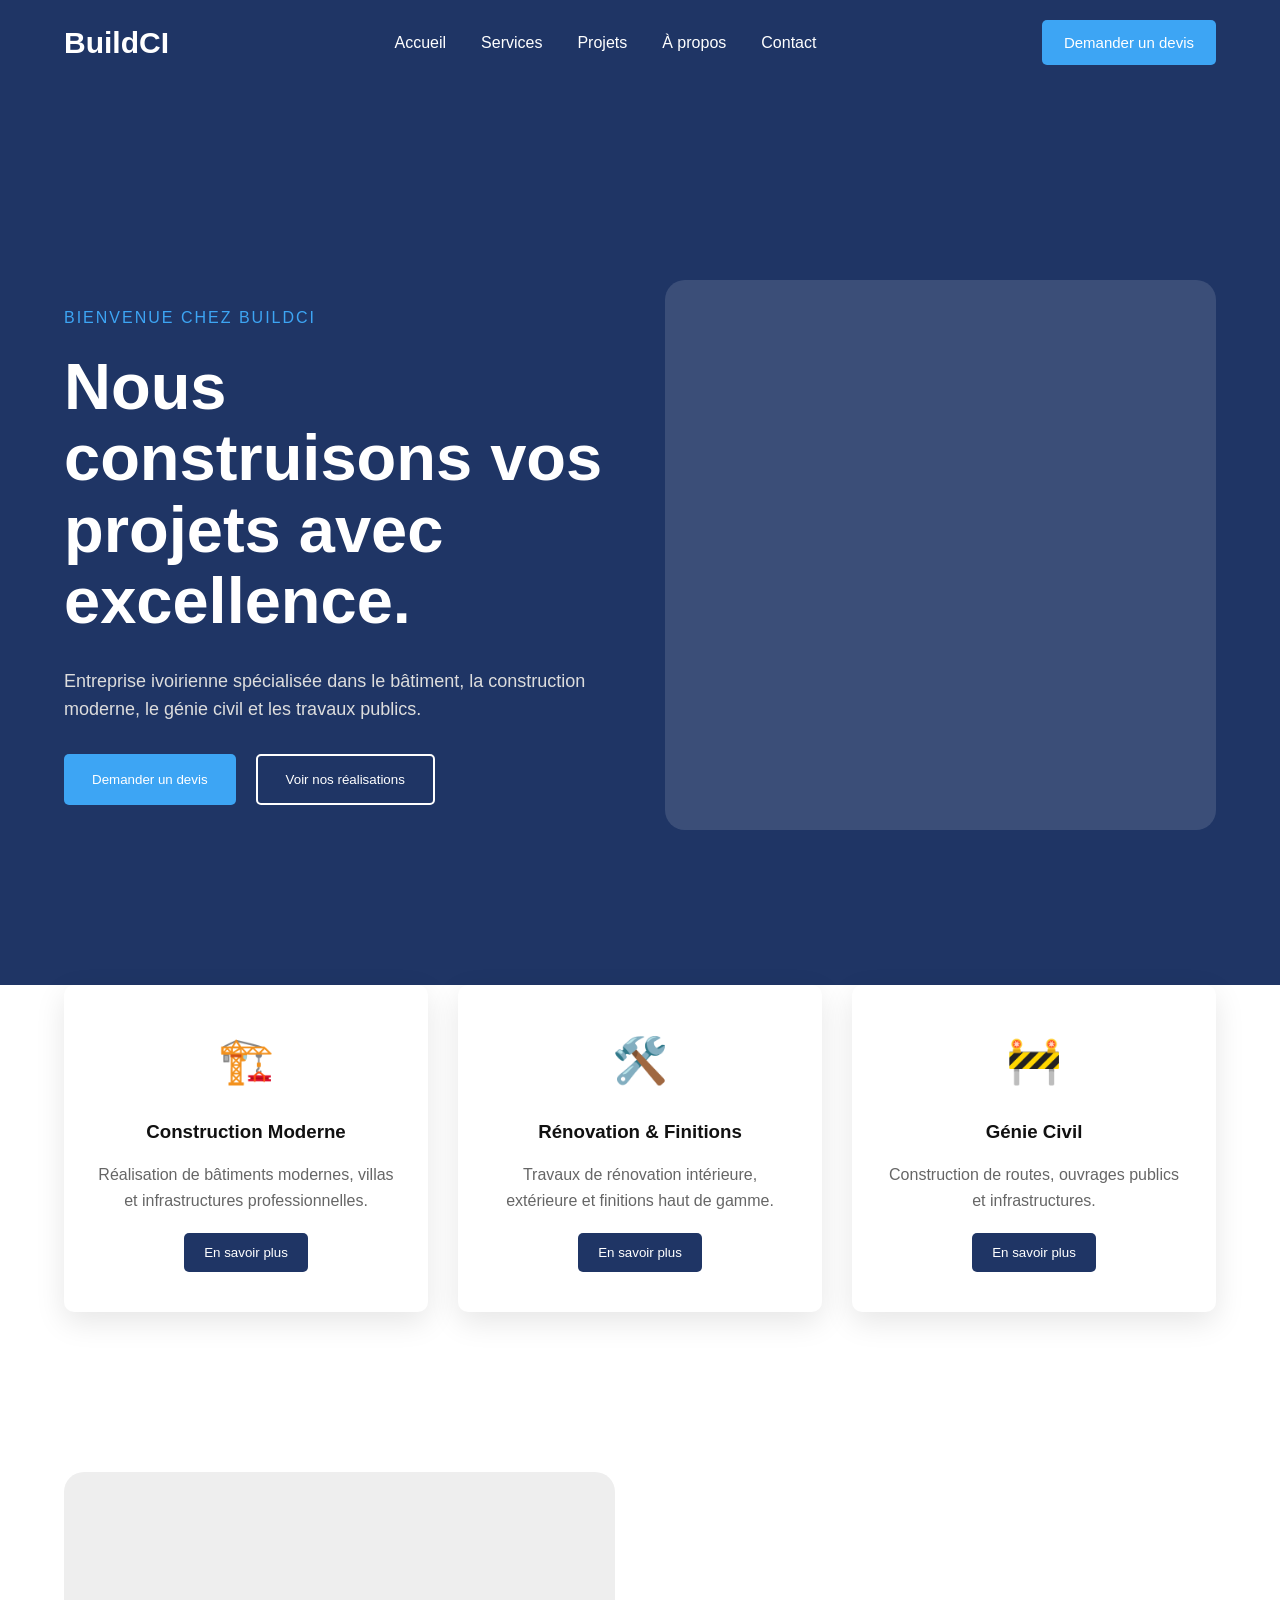
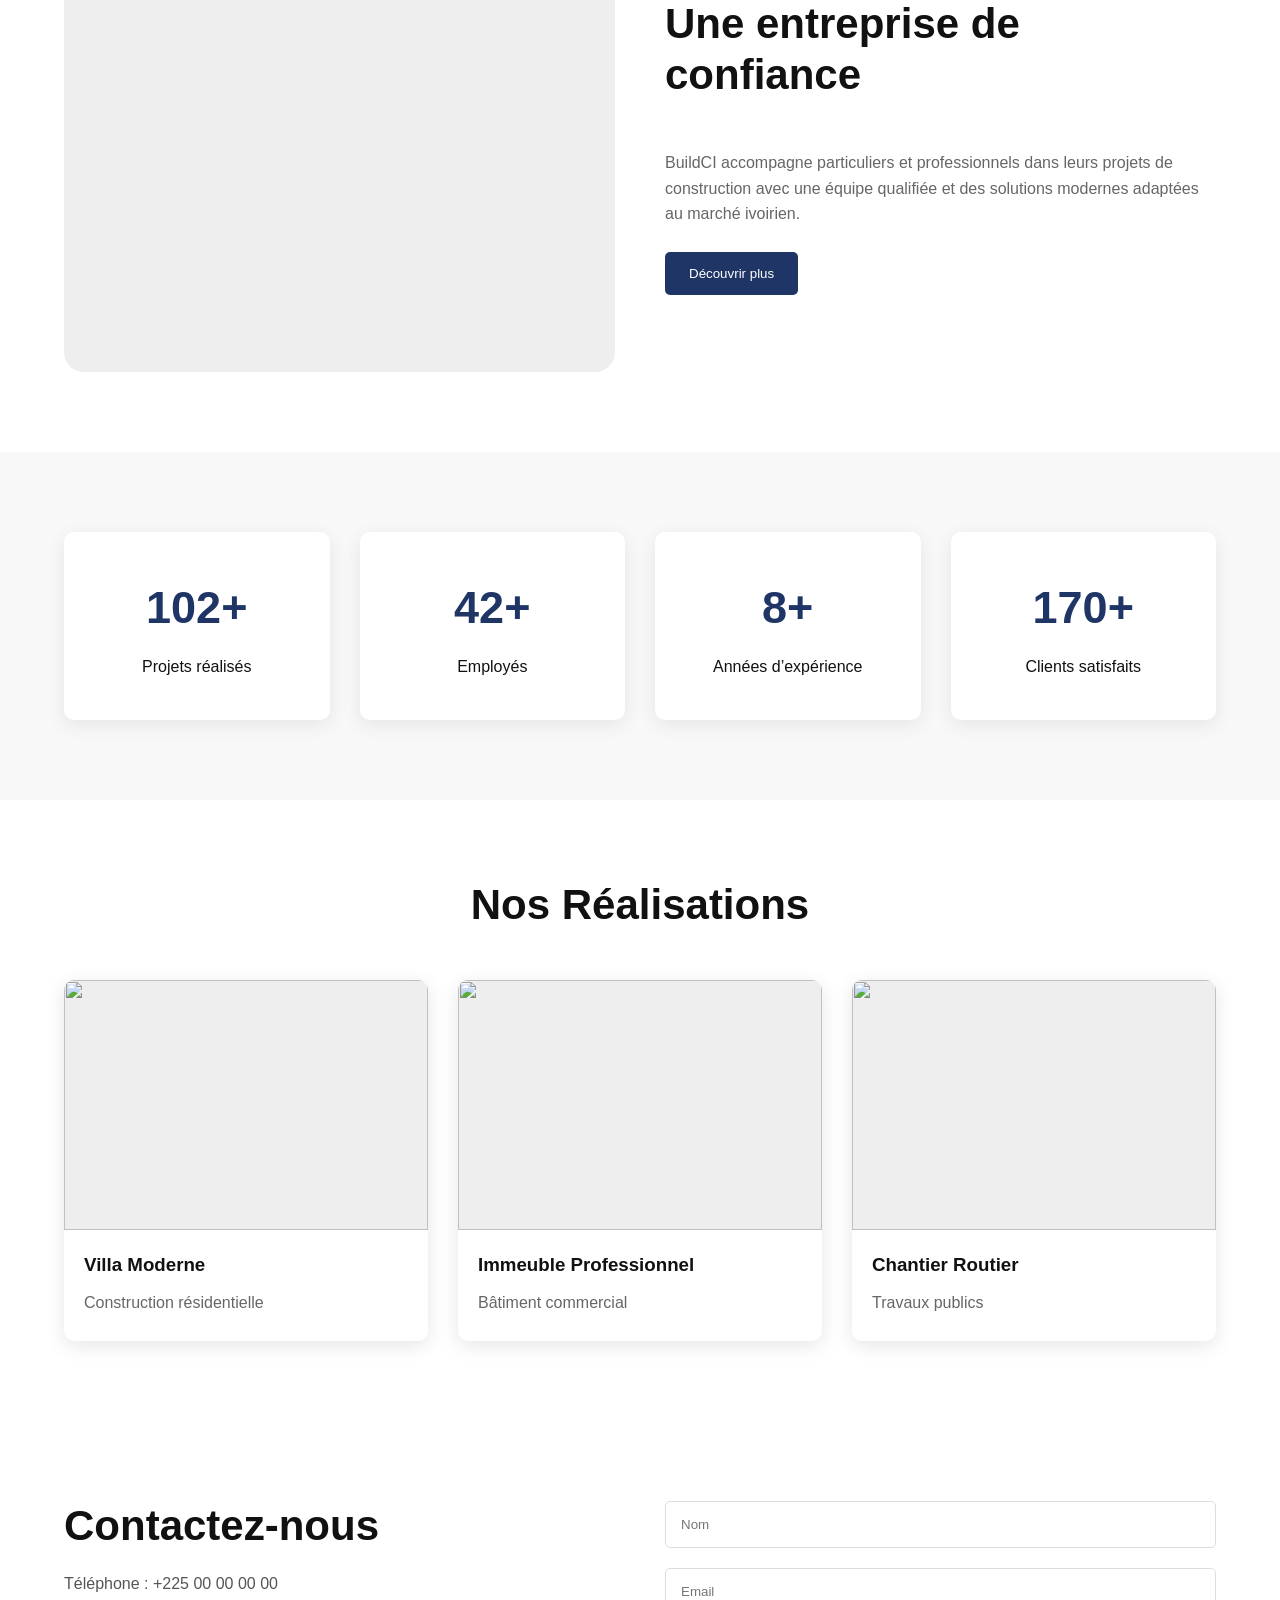
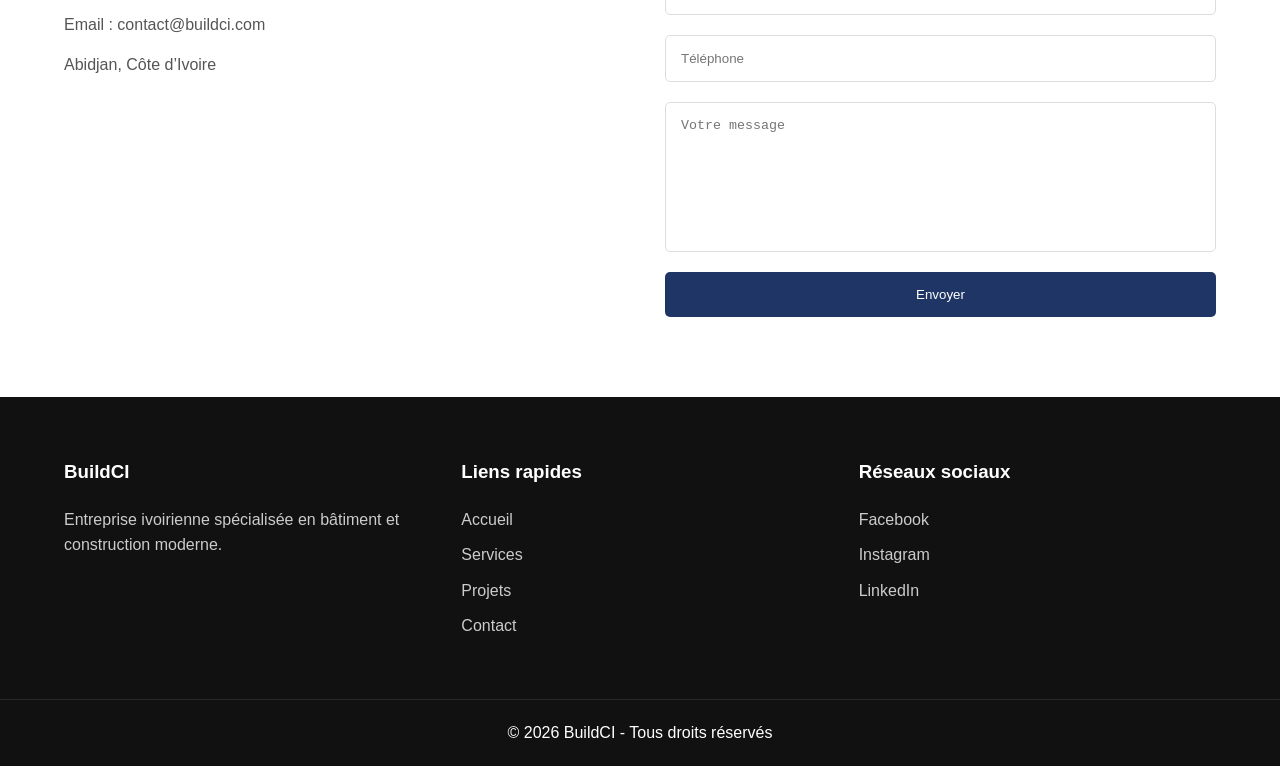
==== buildci.html @ a482e535 "Add files via upload" ====
<!DOCTYPE html>
<html lang="fr">

<head>
  <meta charset="UTF-8">
  <meta name="viewport" content="width=device-width, initial-scale=1.0">

  <title>BuildCI - Bâtiment & Construction</title>

  <link rel="stylesheet" href="buildci.css">
</head>

<body>

  <!-- =========================
       HEADER
  ========================== -->

  <header>

    <div class="logo">
      <h1>BuildCI</h1>
    </div>

    <button class="menu-toggle">
      ☰
    </button>

    <nav class="nav">

      <ul>

        <li>
          <a href="#accueil">Accueil</a>
        </li>

        <li>
          <a href="#services">Services</a>
        </li>

        <li>
          <a href="#projets">Projets</a>
        </li>

        <li>
          <a href="#apropos">À propos</a>
        </li>

        <li>
          <a href="#contact">Contact</a>
        </li>

      </ul>

    </nav>

    <div class="header-btn">

      <button>
        Demander un devis
      </button>

    </div>

  </header>

  <!-- =========================
       HERO SECTION
  ========================== -->

  <section class="hero" id="accueil">

    <div class="hero-text">

      <p class="welcome">
        BIENVENUE CHEZ BUILDCI
      </p>

      <h2>
        Nous construisons vos projets avec excellence.
      </h2>

      <p class="hero-description">

        Entreprise ivoirienne spécialisée dans le bâtiment,
        la construction moderne, le génie civil
        et les travaux publics.

      </p>

      <div class="hero-buttons">

        <button>
          Demander un devis
        </button>

        <button>
          Voir nos réalisations
        </button>

      </div>

    </div>

    <div class="hero-image">

      <!-- IMAGE HERO -->
      <img src="imageex/ENTREPRISE.jpg" alt="">

    </div>

  </section>

  <!-- =========================
       SERVICES
  ========================== -->

  <section class="services-section" id="services">

    <div class="services">

      <!-- CARD -->

      <div class="service-card">

        <div class="service-icon">
          🏗️
        </div>

        <h3>
          Construction Moderne
        </h3>

        <p>

          Réalisation de bâtiments modernes,
          villas et infrastructures professionnelles.

        </p>

        <button>
          En savoir plus
        </button>

      </div>

      <!-- CARD -->

      <div class="service-card">

        <div class="service-icon">
          🛠️
        </div>

        <h3>
          Rénovation & Finitions
        </h3>

        <p>

          Travaux de rénovation intérieure,
          extérieure et finitions haut de gamme.

        </p>

        <button>
          En savoir plus
        </button>

      </div>

      <!-- CARD -->

      <div class="service-card">

        <div class="service-icon">
          🚧
        </div>

        <h3>
          Génie Civil
        </h3>

        <p>

          Construction de routes,
          ouvrages publics et infrastructures.

        </p>

        <button>
          En savoir plus
        </button>

      </div>

    </div>

  </section>

  <!-- =========================
       PARTENAIRES
  ========================== -->


  <!-- =========================
       ABOUT
  ========================== -->

  <section class="about-section" id="apropos">

    <div class="about-container">

      <div class="about-image">

        <!-- IMAGE ENTREPRISE -->
        <img src="imageex/VILLA.jpg" alt="">

      </div>

      <div class="about-text">

        <h2>
          Une entreprise de confiance
        </h2>

        <p>

          BuildCI accompagne particuliers
          et professionnels dans leurs projets
          de construction avec une équipe qualifiée
          et des solutions modernes adaptées
          au marché ivoirien.

        </p>

        <button>
          Découvrir plus
        </button>

      </div>

    </div>

  </section>

  <!-- =========================
       STATISTIQUES
  ========================== -->

  <section class="stats-section">

    <div class="stats">

      <div class="stat-card">

        <h3>
          120+
        </h3>

        <p>
          Projets réalisés
        </p>

      </div>

      <div class="stat-card">

        <h3>
          50+
        </h3>

        <p>
          Employés
        </p>

      </div>

      <div class="stat-card">

        <h3>
          10+
        </h3>

        <p>
          Années d’expérience
        </p>

      </div>

      <div class="stat-card">

        <h3>
          200+
        </h3>

        <p>
          Clients satisfaits
        </p>

      </div>

    </div>

  </section>

  <!-- =========================
       PROJETS
  ========================== -->

  <section class="projects-section" id="projets">

    <h2>
      Nos Réalisations
    </h2>

    <div class="projects">

      <!-- CARD -->

      <div class="project-card">

        <img src="imageex/VILLA.jpg" alt="">

        <h3>
          Villa Moderne
        </h3>

        <p>
          Construction résidentielle
        </p>

      </div>

      <!-- CARD -->

      <div class="project-card">

        <img src="imageex/Apartment.jpg" alt="">

        <h3>
          Immeuble Professionnel
        </h3>

        <p>
          Bâtiment commercial
        </p>

      </div>

      <!-- CARD -->

      <div class="project-card">

        <img src="imageex/Under Construction_ How Pantego TX Roadwork Could Knock Your ADAS and Airbags Out of Sync.jpg" alt="">

        <h3>
          Chantier Routier
        </h3>

        <p>
          Travaux publics
        </p>

      </div>

    </div>

  </section>

  <!-- =========================
       CONTACT
  ========================== -->

  <section class="contact-section" id="contact">

    <div class="contact-container">

      <div class="contact-info">

        <h2>
          Contactez-nous
        </h2>

        <p>
          Téléphone : +225 00 00 00 00
        </p>

        <p>
          Email : contact@buildci.com
        </p>

        <p>
          Abidjan, Côte d’Ivoire
        </p>

      </div>

      <form class="contact-form">

        <input type="text" placeholder="Nom">

        <input type="email" placeholder="Email">

        <input type="text" placeholder="Téléphone">

        <textarea placeholder="Votre message"></textarea>

        <button type="submit">
          Envoyer
        </button>

      </form>

    </div>

  </section>

  <!-- =========================
       FOOTER
  ========================== -->

  <footer>

    <div class="footer-content">

      <div class="footer-logo">

        <h3>
          BuildCI
        </h3>

        <p>

          Entreprise ivoirienne spécialisée
          en bâtiment et construction moderne.

        </p>

      </div>

      <div class="footer-links">

        <h3>
          Liens rapides
        </h3>

        <ul>

          <li>
            <a href="#accueil">Accueil</a>
          </li>

          <li>
            <a href="#services">Services</a>
          </li>

          <li>
            <a href="#projets">Projets</a>
          </li>

          <li>
            <a href="#contact">Contact</a>
          </li>

        </ul>

      </div>

      <div class="footer-socials">

        <h3>
          Réseaux sociaux
        </h3>

        <p>
          Facebook
        </p>

        <p>
          Instagram
        </p>

        <p>
          LinkedIn
        </p>

      </div>

    </div>

    <div class="copyright">

      <p>
        © 2026 BuildCI - Tous droits réservés
      </p>

    </div>

  </footer>

  <!-- =========================
       SCROLL TOP
  ========================== -->

  <button id="scrollTop">
    ↑
  </button>

  <script src="buildci.js"></script>

</body>

</html>
---- buildci.css ----
/* =========================
   RESET
========================= */

*{
  margin:0;
  padding:0;
  box-sizing:border-box;
}

html{
  scroll-behavior:smooth;
}

body{
  font-family:Arial, sans-serif;
  background:#ffffff;
  color:#111111;
  line-height:1.6;
  overflow-x:hidden;
  padding-top:85px;
}

/* =========================
   GLOBAL
========================= */

img{
  width:100%;
  max-width:100%;
  display:block;
}

section{
  padding:80px clamp(20px, 5vw, 80px);
  scroll-margin-top:120px;
}

h2{
  font-size:42px;
  margin-bottom:20px;
  line-height:1.2;
}

button{
  border:none;
  cursor:pointer;
  transition:0.3s;
}

/* =========================
   FIX RESPONSIVE
========================= */

.hero-text,
.about-text,
.contact-info,
.service-card,
.project-card,
.partner-logo,
.stat-card{
  width:100%;
  overflow:hidden;
}

/* =========================
   HEADER
========================= */

header{
  width:100%;
  height:85px;

  position:fixed;
  top:0;
  left:0;

  z-index:9999;

  display:flex;
  align-items:center;
  justify-content:space-between;

  padding:0 clamp(20px, 5vw, 80px);

  background:#1F3565;
}

/* LOGO */

.logo h1{
  color:#ffffff;
  font-size:30px;
  font-weight:bold;
}

/* NAV */

.nav{
  display:flex;
  align-items:center;
}

.nav ul{
  display:flex;
  list-style:none;
  gap:35px;
}

.nav ul li a{
  text-decoration:none;
  color:#ffffff;
  font-size:16px;
  transition:0.3s;
}

.nav ul li a:hover{
  color:#F4B41A;
}

/* HEADER BUTTON */

.header-btn button{
  background:#3DA5F4;
  color:#ffffff;

  padding:14px 22px;

  border-radius:5px;

  font-size:15px;
}

.header-btn button:hover{
  background:#F4B41A;
  color:#000000;
}

/* MENU TOGGLE */

.menu-toggle{
  display:none;

  background:none;
  border:none;

  color:#ffffff;
  font-size:30px;
}

/* =========================
   HERO
========================= */

.hero{
  width:100%;
  min-height:100vh;

  display:grid;
  grid-template-columns:1fr 1fr;

  align-items:center;

  gap:50px;

  padding:120px clamp(20px, 5vw, 80px) 80px;

  background:#1F3565;
}

.welcome{
  color:#3DA5F4;
  letter-spacing:2px;
  margin-bottom:20px;
}

.hero-text h2{
  color:#ffffff;
  font-size:clamp(36px, 6vw, 65px);
  line-height:1.1;
}

.hero-description{
  color:#dddddd;
  font-size:18px;

  margin:30px 0;
}

.hero-buttons{
  display:flex;
  gap:20px;
  flex-wrap:wrap;
}

.hero-buttons button:first-child{
  background:#3DA5F4;
  color:#ffffff;

  padding:16px 28px;
  border-radius:5px;
}

.hero-buttons button:last-child{
  background:transparent;
  border:2px solid #ffffff;

  color:#ffffff;

  padding:16px 28px;
  border-radius:5px;
}

.hero-buttons button:hover{
  transform:translateY(-5px);
}

/* HERO IMAGE */

.hero-image{
  width:100%;
  height:550px;

  background:#ffffff20;
  border-radius:20px;
}

/* =========================
   SERVICES
========================= */

.services-section{
  margin-top:-80px;
}

.services{
  display:grid;
  grid-template-columns:repeat(3,1fr);

  gap:30px;
}

.service-card{
  background:#ffffff;

  padding:40px 30px;

  border-radius:10px;

  text-align:center;

  box-shadow:0 10px 30px rgba(0,0,0,0.1);

  transition:0.3s;
}

.service-card:hover{
  transform:translateY(-10px);
}

.service-icon{
  font-size:45px;
  margin-bottom:20px;
}

.service-card h3{
  margin-bottom:15px;
}

.service-card p{
  color:#666666;
  margin-bottom:20px;
}

.service-card button{
  background:#1F3565;
  color:#ffffff;

  padding:12px 20px;

  border-radius:5px;
}

.service-card button:hover{
  background:#F4B41A;
  color:#000000;
}

/* =========================
   PARTNERS
========================= */

.partners-section{
  text-align:center;
}

.partners{
  display:grid;
  grid-template-columns:repeat(5,1fr);

  gap:20px;

  margin-top:50px;
}

.partner-logo{
  height:100px;

  display:flex;
  align-items:center;
  justify-content:center;

  background:#f5f5f5;

  border-radius:10px;

  font-weight:bold;
  text-align:center;
  padding:20px;
}

/* =========================
   ABOUT
========================= */

.about-container{
  display:grid;
  grid-template-columns:1fr 1fr;

  gap:50px;
  align-items:center;
}

.about-image{
  width:100%;
  height:500px;

  background:#eeeeee;

  border-radius:20px;
}
.about-text h2{
  margin:50px 0;
}
.about-text p{
  color:#666666;

  margin:25px 0;
}

.about-text button{
  background:#1F3565;
  color:#ffffff;

  padding:14px 24px;

  border-radius:5px;
}

.about-text button:hover{
  background:#F4B41A;
  color:#000000;
}

/* =========================
   STATS
========================= */

.stats-section{
  background:#f8f8f8;
}

.stats{
  display:grid;
  grid-template-columns:repeat(4,1fr);

  gap:30px;
}

.stat-card{
  background:#ffffff;

  padding:40px 20px;

  border-radius:10px;

  text-align:center;

  box-shadow:0 5px 20px rgba(0,0,0,0.08);
}

.stat-card h3{
  font-size:45px;
  color:#1F3565;

  margin-bottom:10px;
}

/* =========================
   PROJECTS
========================= */

.projects-section h2{
  text-align:center;
}

.projects{
  display:grid;
  grid-template-columns:repeat(3,1fr);

  gap:30px;

  margin-top:50px;
}

.project-card{
  background:#ffffff;

  border-radius:10px;
  overflow:hidden;

  box-shadow:0 5px 20px rgba(0,0,0,0.1);

  transition:0.3s;
}

.project-card:hover{
  transform:translateY(-10px);
}

.project-card img{
  height:250px;
  object-fit:cover;
  background:#eeeeee;
}

.project-card h3{
  padding:20px 20px 10px;
}

.project-card p{
  padding:0 20px 25px;
  color:#666666;
}

/* =========================
   CONTACT
========================= */

.contact-container{
  display:grid;
  grid-template-columns:1fr 1fr;

  gap:50px;
}

.contact-info p{
  margin-bottom:15px;
  color:#555555;
}

.contact-form{
  display:flex;
  flex-direction:column;
  gap:20px;
}

.contact-form input,
.contact-form textarea{
  width:100%;

  padding:15px;

  border:1px solid #dddddd;
  border-radius:5px;

  outline:none;
}

.contact-form textarea{
  height:150px;
  resize:none;
}

.contact-form button{
  background:#1F3565;
  color:#ffffff;

  padding:15px;

  border-radius:5px;
}

.contact-form button:hover{
  background:#F4B41A;
  color:#000000;
}

/* =========================
   FOOTER
========================= */

footer{
  background:#111111;
  color:#ffffff;

  padding-top:60px;
}

.footer-content{
  display:grid;
  grid-template-columns:repeat(3,1fr);

  gap:40px;

  padding:0 clamp(20px, 5vw, 80px) 50px;
}

.footer-content h3{
  margin-bottom:20px;
}

.footer-content p,
.footer-content li{
  color:#cccccc;
  margin-bottom:10px;

  list-style:none;
}

.footer-content a{
  text-decoration:none;
  color:#cccccc;
}

.footer-content a:hover{
  color:#F4B41A;
}

/* COPYRIGHT */

.copyright{
  text-align:center;

  padding:20px;

  border-top:1px solid rgba(255,255,255,0.1);
}

/* =========================
   SCROLL TOP
========================= */

#scrollTop{
  position:fixed;

  right:20px;
  bottom:20px;

  width:45px;
  height:45px;

  border:none;
  border-radius:50%;

  background:#F4B41A;

  color:#000000;

  font-size:20px;

  display:none;

  z-index:9999;
}

/* =========================
   RESPONSIVE TABLET
========================= */

@media(max-width:992px){

  .hero,
  .about-container,
  .contact-container{
    grid-template-columns:1fr;
  }

  .services,
  .projects{
    grid-template-columns:repeat(2,1fr);
  }

  .stats{
    grid-template-columns:repeat(2,1fr);
  }

  .partners{
    grid-template-columns:repeat(3,1fr);
  }

  .footer-content{
    grid-template-columns:repeat(2,1fr);
  }

  .hero{
    text-align:center;
  }

  .hero-buttons{
    justify-content:center;
  }
}

/* =========================
   MOBILE
========================= */

@media(max-width:768px){

  body{
    padding-top:85px;
  }

  header{
    position:fixed;
    top:0;
    left:0;

    width:100%;
    height:85px;

    display:flex;
    align-items:center;
    justify-content:space-between;

    padding:0 20px;

    background:#1F3565;

    z-index:9999;
  }

  .logo{
    width:100%;

    display:flex;
    justify-content:space-between;
    align-items:center;
  }

  .menu-toggle{
    display:block;
  }

  .nav{
    position:absolute;
    top:85px;
    left:0;

    width:100%;

    background:#1F3565;

    display:none;

    padding:20px 0;
  }

  .nav.active{
    display:block;
  }

  .nav ul{
    flex-direction:column;
    align-items:center;

    gap:20px;
  }

  .header-btn{
    display:none;
  }

  .hero{
    grid-template-columns:1fr;

    text-align:center;

    padding:120px 20px 70px;
  }

  .hero-text h2{
    font-size:42px;
  }

  .hero-buttons{
    flex-direction:column;
    align-items:center;
  }

  .hero-buttons button{
    width:100%;
    max-width:300px;
  }

  .hero-image{
    height:320px;
  }

  .services,
  .projects,
  .stats,
  .partners,
  .footer-content{
    grid-template-columns:1fr;
  }

  section{
    padding:70px 20px;
  }

  h2{
    font-size:32px;
  }
}

/* =========================
   SMALL MOBILE
========================= */

@media(max-width:480px){

  .hero-text h2{
    font-size:34px;
  }

  .logo h1{
    font-size:24px;
  }

  h2{
    font-size:28px;
  }

  .hero-image{
    height:250px;
  }

  .about-image{
    height:250px;
  }
}
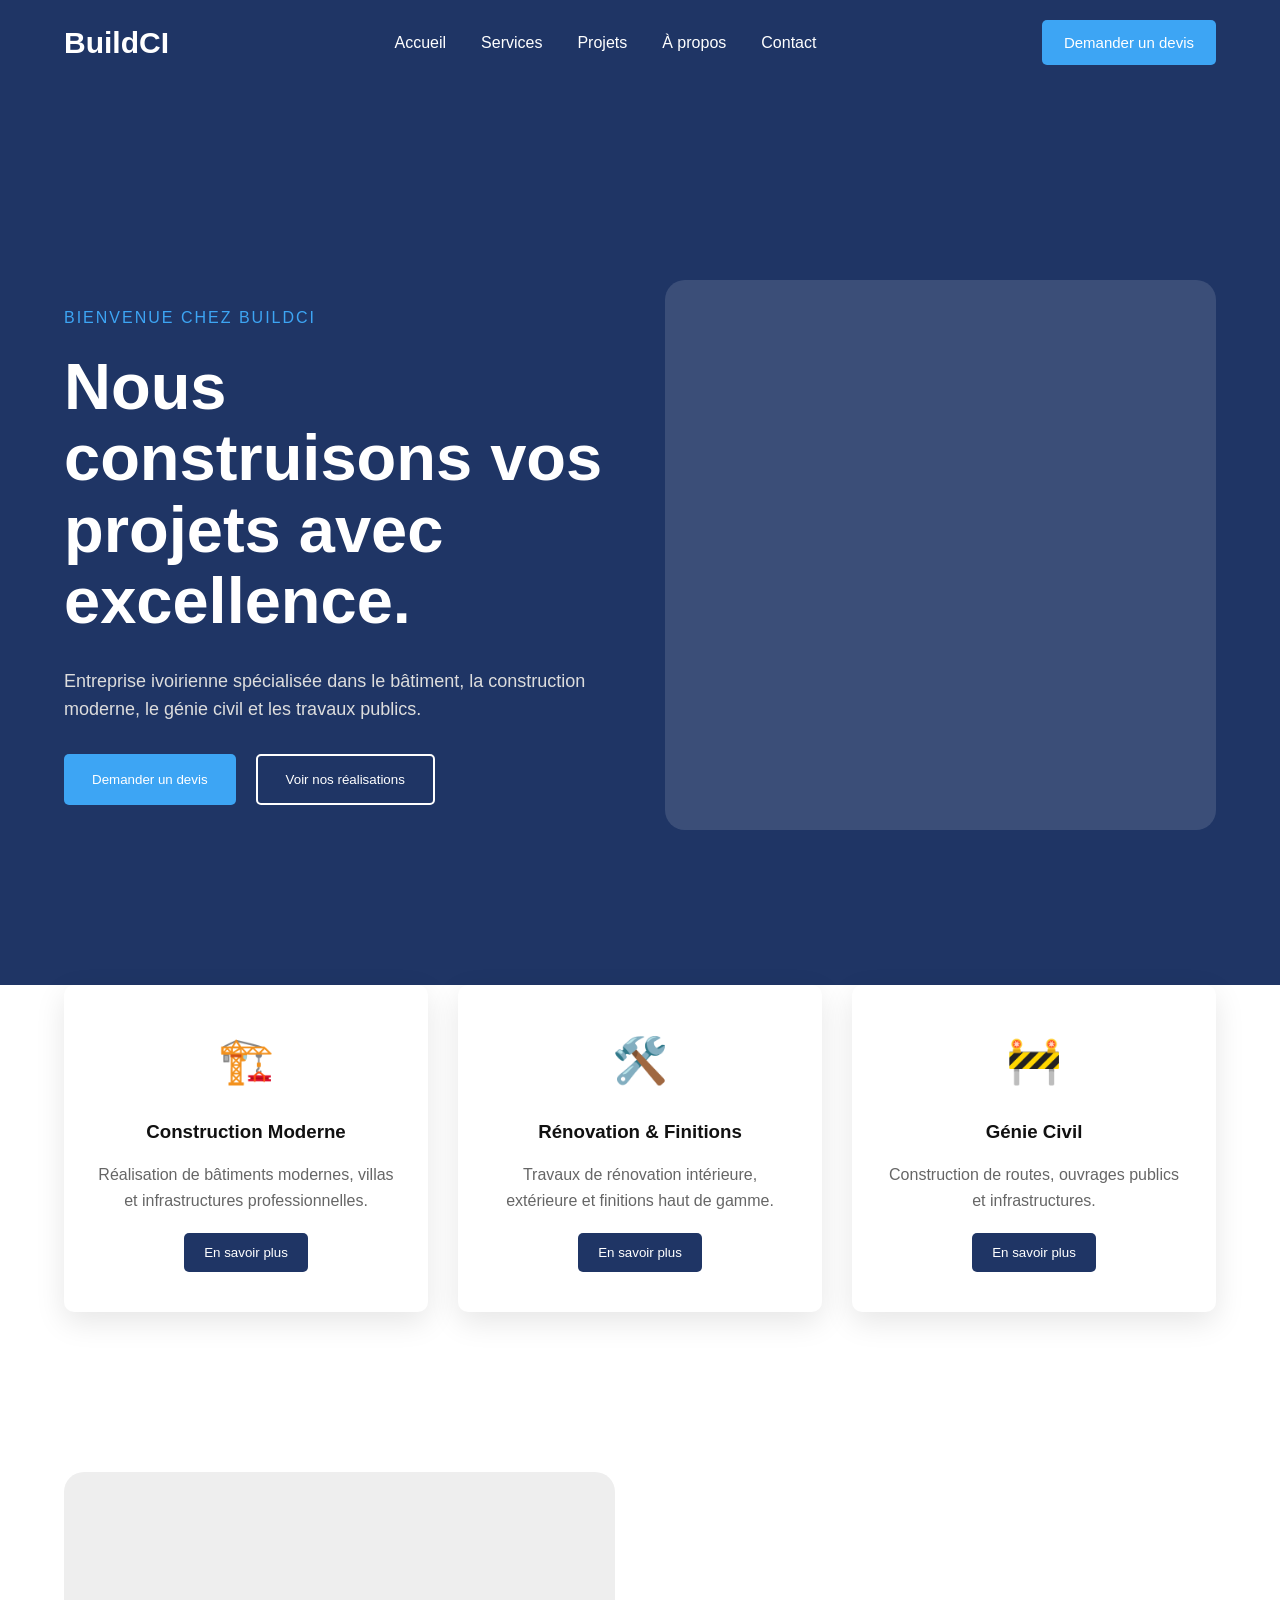
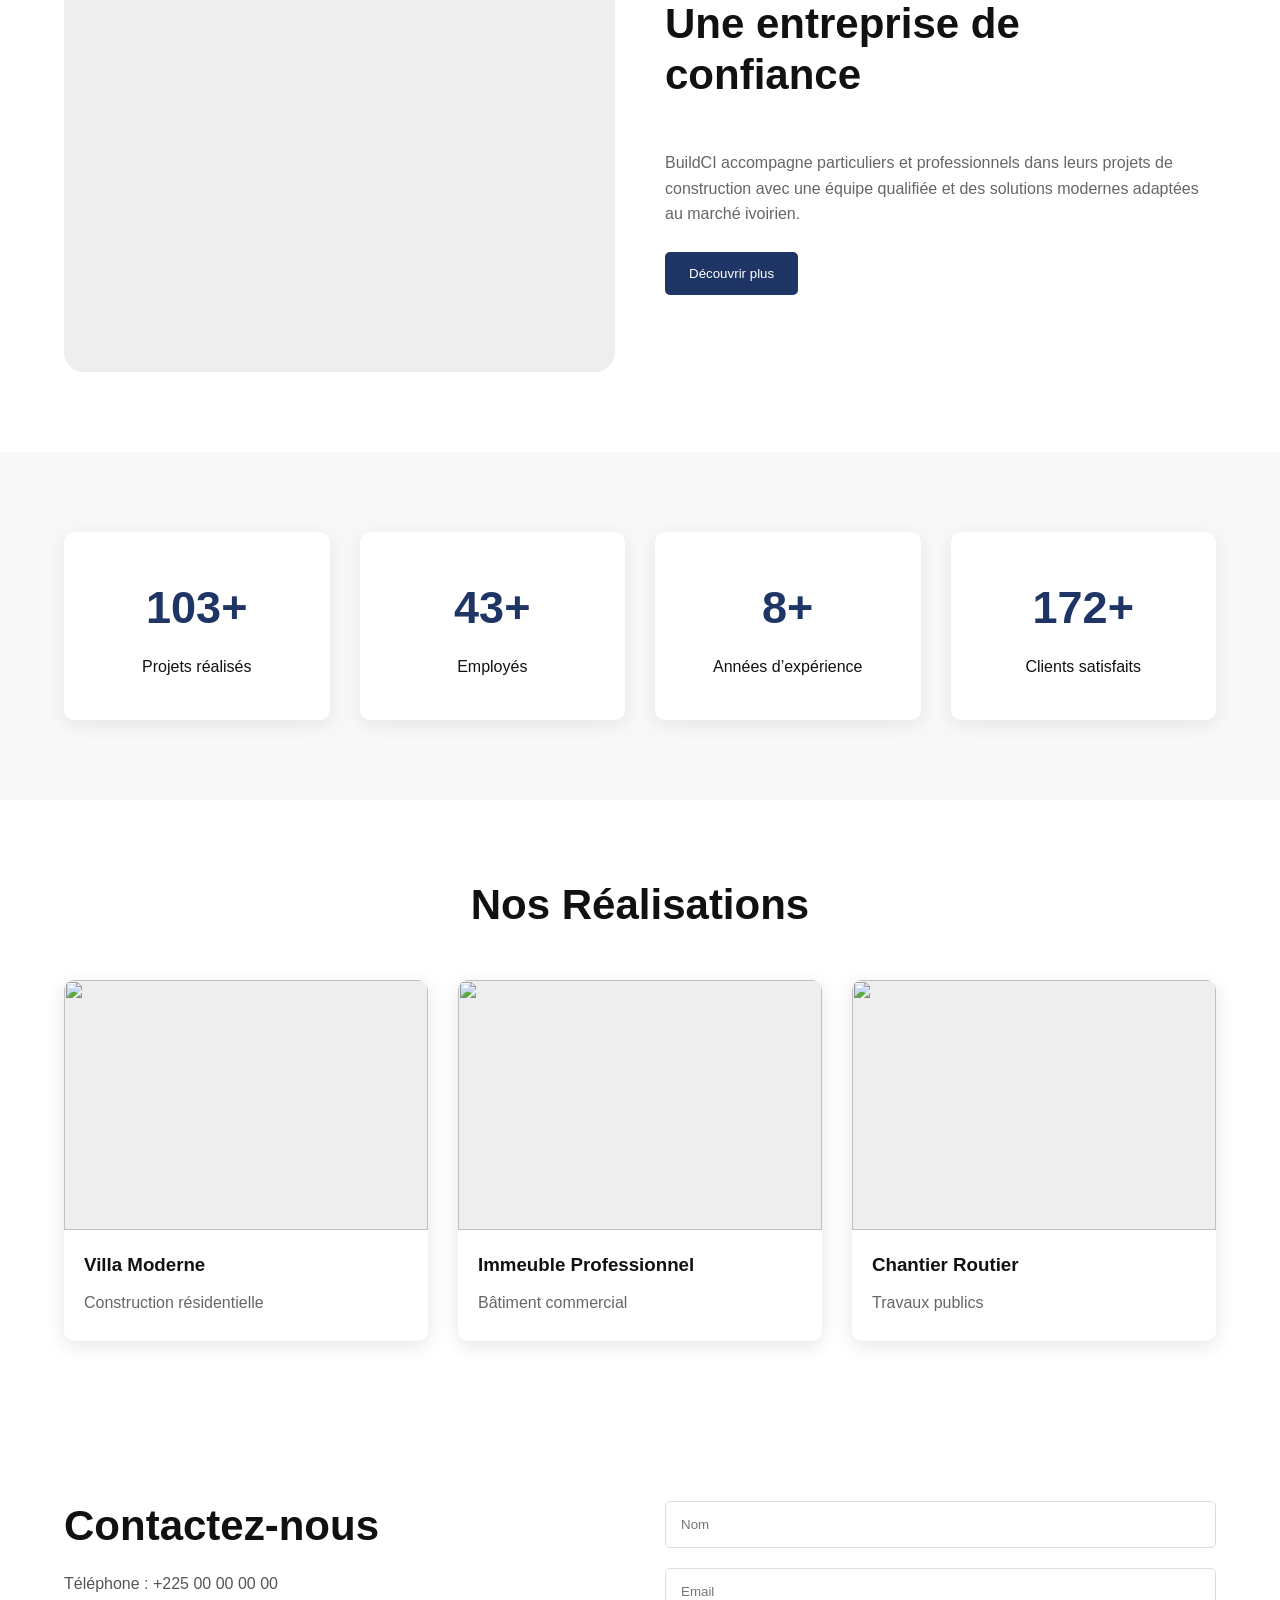
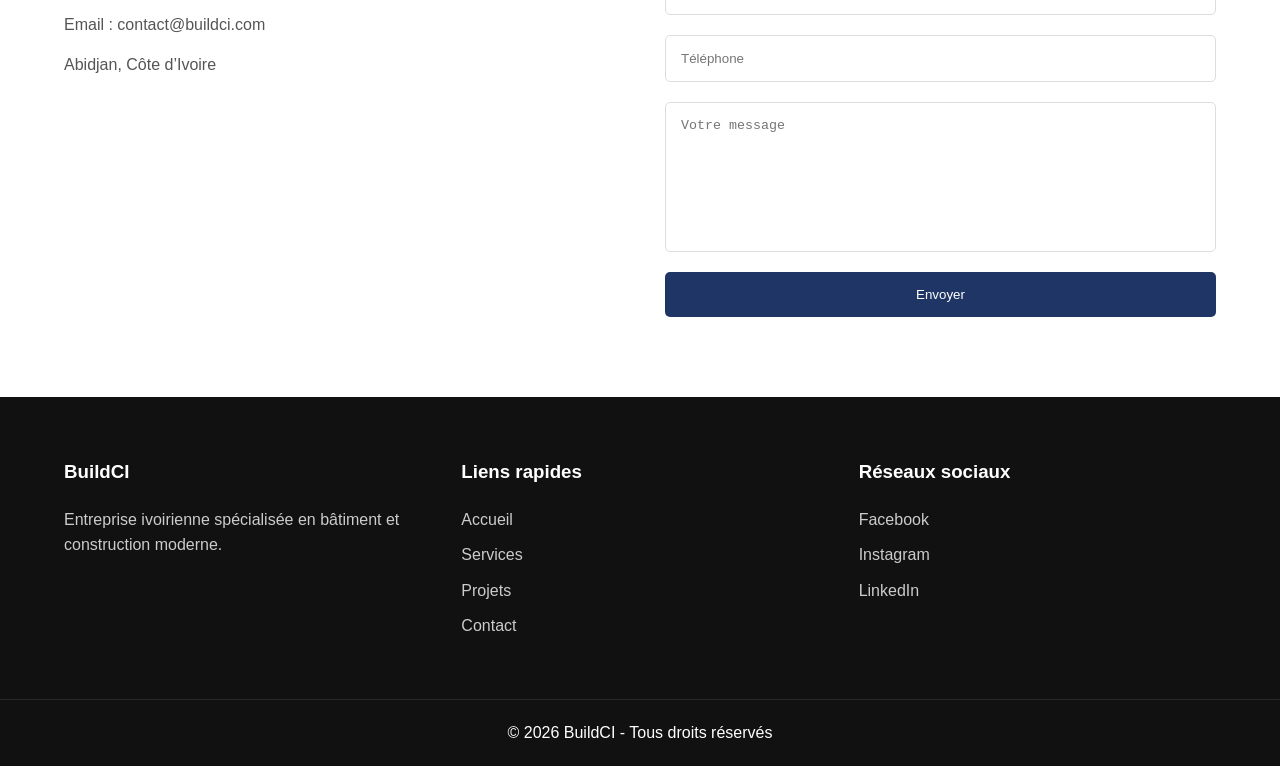
==== commit a38e7ad8: "Add files via upload" ====
--- a/buildci.html
+++ b/buildci.html
@@ -105,7 +105,7 @@
     <div class="hero-image">
 
       <!-- IMAGE HERO -->
-      <img src="imageex/ENTREPRISE.jpg" alt="">
+      <img src="imagep/entreprise.jpg" alt="">
 
     </div>
 
@@ -214,7 +214,7 @@
       <div class="about-image">
 
         <!-- IMAGE ENTREPRISE -->
-        <img src="imageex/VILLA.jpg" alt="">
+        <img src="imagep/villa.jpg" alt="">
 
       </div>
 
@@ -320,7 +320,7 @@
 
       <div class="project-card">
 
-        <img src="imageex/VILLA.jpg" alt="">
+        <img src="imagep/villa.jpg" alt="">
 
         <h3>
           Villa Moderne
@@ -336,7 +336,7 @@
 
       <div class="project-card">
 
-        <img src="imageex/Apartment.jpg" alt="">
+        <img src="imagep/Apartment.jpg" alt="">
 
         <h3>
           Immeuble Professionnel
@@ -352,7 +352,7 @@
 
       <div class="project-card">
 
-        <img src="imageex/Under Construction_ How Pantego TX Roadwork Could Knock Your ADAS and Airbags Out of Sync.jpg" alt="">
+        <img src="imagep/rue.jpg" alt="">
 
         <h3>
           Chantier Routier
